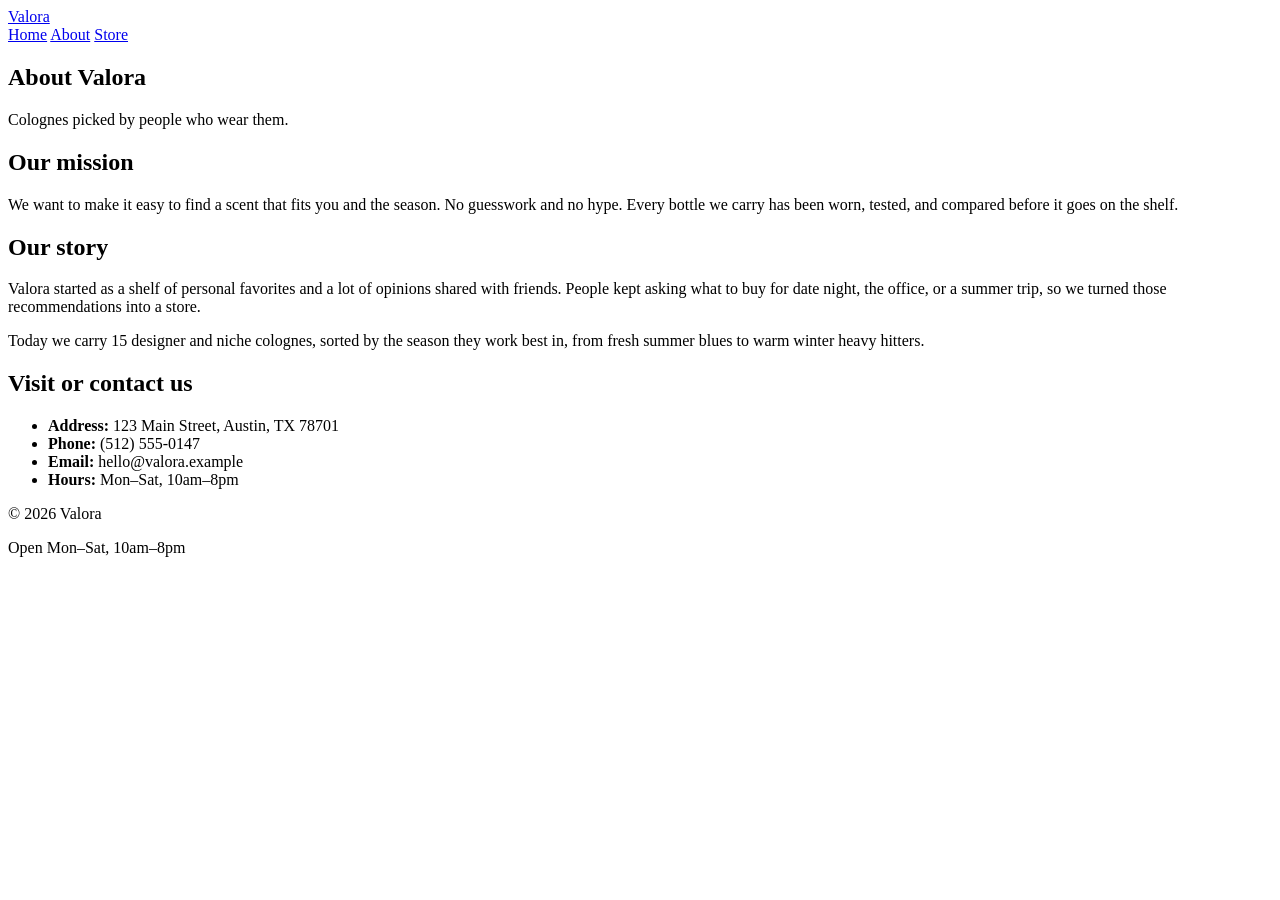
==== about.html @ 983aca22 "Did about index and stor page html" ====
<!doctype html>
<html lang="en">
  <head>
    <meta charset="UTF-8" />
    <meta name="viewport" content="width=device-width, initial-scale=1.0" />
    <title>Valora | About</title>
    <link rel="stylesheet" href="./src/styles/main.css" />
  </head>
  <body>
    <!-- Shared header -->
    <header class="site-header">
      <a href="./index.html" class="logo">Valora</a>
      <nav>
        <a href="./index.html">Home</a>
        <a href="./about.html">About</a>
        <a href="./store.html">Store</a>
      </nav>
    </header>

    <main>
      <!-- Page banner -->
      <section class="hero">
        <h1>About Valora</h1>
        <p>Colognes picked by people who wear them.</p>
      </section>

      <!-- Mission statement -->
      <section class="mission">
        <h2>Our mission</h2>
        <p>
          We want to make it easy to find a scent that fits you and the season.
          No guesswork and no hype. Every bottle we carry has been worn, tested,
          and compared before it goes on the shelf.
        </p>
      </section>

      <!-- Brand story -->
      <section class="story">
        <h2>Our story</h2>
        <p>
          Valora started as a shelf of personal favorites and a lot of opinions
          shared with friends. People kept asking what to buy for date night,
          the office, or a summer trip, so we turned those recommendations into
          a store.
        </p>
        <p>
          Today we carry 15 designer and niche colognes, sorted by the season
          they work best in, from fresh summer blues to warm winter heavy
          hitters.
        </p>
      </section>

      <!-- Contact & location -->
      <section class="contact">
        <h2>Visit or contact us</h2>
        <ul>
          <li><strong>Address:</strong> 123 Main Street, Austin, TX 78701</li>
          <li><strong>Phone:</strong> (512) 555-0147</li>
          <li><strong>Email:</strong> hello@valora.example</li>
          <li><strong>Hours:</strong> Mon–Sat, 10am–8pm</li>
        </ul>
      </section>
    </main>

    <!-- Shared footer -->
    <footer class="site-footer">
      <p>&copy; 2026 Valora</p>
      <p>Open Mon–Sat, 10am–8pm</p>
    </footer>
  </body>
</html>
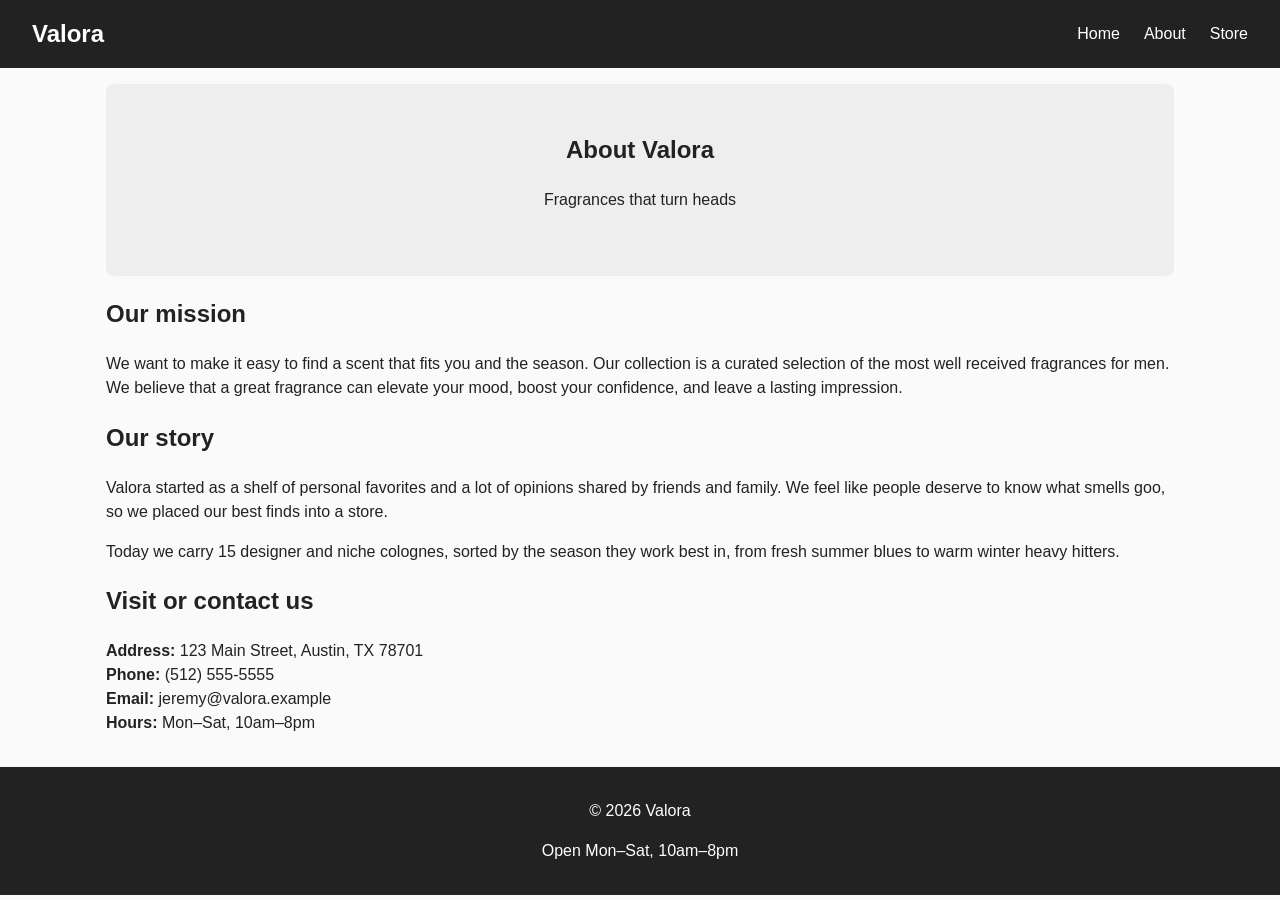
==== commit 280c313f: "edited about page" ====
--- a/about.html
+++ b/about.html
@@ -21,7 +21,7 @@
       <!-- Page banner -->
       <section class="hero">
         <h1>About Valora</h1>
-        <p>Colognes picked by people who wear them.</p>
+        <p>Fragrances that turn heads</p>
       </section>
 
       <!-- Mission statement -->
@@ -29,8 +29,9 @@
         <h2>Our mission</h2>
         <p>
           We want to make it easy to find a scent that fits you and the season.
-          No guesswork and no hype. Every bottle we carry has been worn, tested,
-          and compared before it goes on the shelf.
+          Our collection is a curated selection of the most well received
+          fragrances for men. We believe that a great fragrance can elevate your
+          mood, boost your confidence, and leave a lasting impression.
         </p>
       </section>
 
@@ -39,9 +40,8 @@
         <h2>Our story</h2>
         <p>
           Valora started as a shelf of personal favorites and a lot of opinions
-          shared with friends. People kept asking what to buy for date night,
-          the office, or a summer trip, so we turned those recommendations into
-          a store.
+          shared by friends and family. We feel like people deserve to know what
+          smells goo, so we placed our best finds into a store.
         </p>
         <p>
           Today we carry 15 designer and niche colognes, sorted by the season
@@ -55,8 +55,8 @@
         <h2>Visit or contact us</h2>
         <ul>
           <li><strong>Address:</strong> 123 Main Street, Austin, TX 78701</li>
-          <li><strong>Phone:</strong> (512) 555-0147</li>
-          <li><strong>Email:</strong> hello@valora.example</li>
+          <li><strong>Phone:</strong> (512) 555-5555</li>
+          <li><strong>Email:</strong> jeremy@valora.example</li>
           <li><strong>Hours:</strong> Mon–Sat, 10am–8pm</li>
         </ul>
       </section>
--- a/src/styles/main.css
+++ b/src/styles/main.css
@@ -0,0 +1,174 @@
+/* Base */
+* {
+  box-sizing: border-box;
+}
+
+body {
+  margin: 0;
+  font-family: Arial, Helvetica, sans-serif;
+  color: #222;
+  background: #fafafa;
+  line-height: 1.5;
+}
+
+main {
+  max-width: 1100px;
+  margin: 0 auto;
+  padding: 1rem;
+}
+
+a {
+  color: inherit;
+}
+
+/* Header */
+.site-header {
+  display: flex;
+  flex-wrap: wrap;
+  justify-content: space-between;
+  align-items: center;
+  gap: 1rem;
+  padding: 1rem 2rem;
+  background: #222;
+  color: #fff;
+}
+
+.logo {
+  font-size: 1.5rem;
+  font-weight: bold;
+  text-decoration: none;
+}
+
+.site-header nav {
+  display: flex;
+  gap: 1.5rem;
+}
+
+.site-header nav a {
+  text-decoration: none;
+}
+
+.site-header nav a:hover {
+  color: #d4a373;
+}
+
+/* Hero */
+.hero {
+  text-align: center;
+  padding: 3rem 1rem;
+  background: #eee;
+  border-radius: 8px;
+}
+
+.hero h1 {
+  margin-top: 0;
+}
+
+/* Buttons */
+.btn,
+.pagination button {
+  display: inline-block;
+  padding: 0.6rem 1.2rem;
+  border: none;
+  border-radius: 4px;
+  background: #222;
+  color: #fff;
+  font-size: 1rem;
+  text-decoration: none;
+  cursor: pointer;
+}
+
+.btn:hover,
+.pagination button:hover:not(:disabled) {
+  background: #d4a373;
+}
+
+.pagination button:disabled {
+  background: #ccc;
+  color: #777;
+  cursor: not-allowed;
+}
+
+/* Home page categories */
+.category-grid {
+  display: grid;
+  grid-template-columns: repeat(auto-fit, minmax(150px, 1fr));
+  gap: 1rem;
+}
+
+.category-card {
+  padding: 1.5rem;
+  text-align: center;
+  background: #fff;
+  border: 1px solid #ddd;
+  border-radius: 8px;
+  text-decoration: none;
+  font-weight: bold;
+}
+
+.category-card:hover {
+  border-color: #d4a373;
+}
+
+/* About page contact list */
+.contact ul {
+  list-style: none;
+  padding: 0;
+}
+
+/* Store product grid */
+.product-grid {
+  display: grid;
+  grid-template-columns: 1fr;
+  gap: 1rem;
+}
+
+@media (min-width: 600px) {
+  .product-grid {
+    grid-template-columns: repeat(2, 1fr);
+  }
+}
+
+@media (min-width: 900px) {
+  .product-grid {
+    grid-template-columns: repeat(3, 1fr);
+  }
+}
+
+.product-card {
+  padding: 1rem;
+  background: #fff;
+  border: 1px solid #ddd;
+  border-radius: 8px;
+}
+
+.product-card img {
+  width: 100%;
+  height: 220px;
+  object-fit: contain;
+}
+
+.category-badge {
+  display: inline-block;
+  padding: 0.2rem 0.6rem;
+  background: #eee;
+  border-radius: 999px;
+  font-size: 0.8rem;
+}
+
+/* Pagination */
+.pagination {
+  display: flex;
+  justify-content: center;
+  align-items: center;
+  gap: 1rem;
+  margin: 2rem 0;
+}
+
+/* Footer */
+.site-footer {
+  text-align: center;
+  padding: 1rem;
+  background: #222;
+  color: #fff;
+}
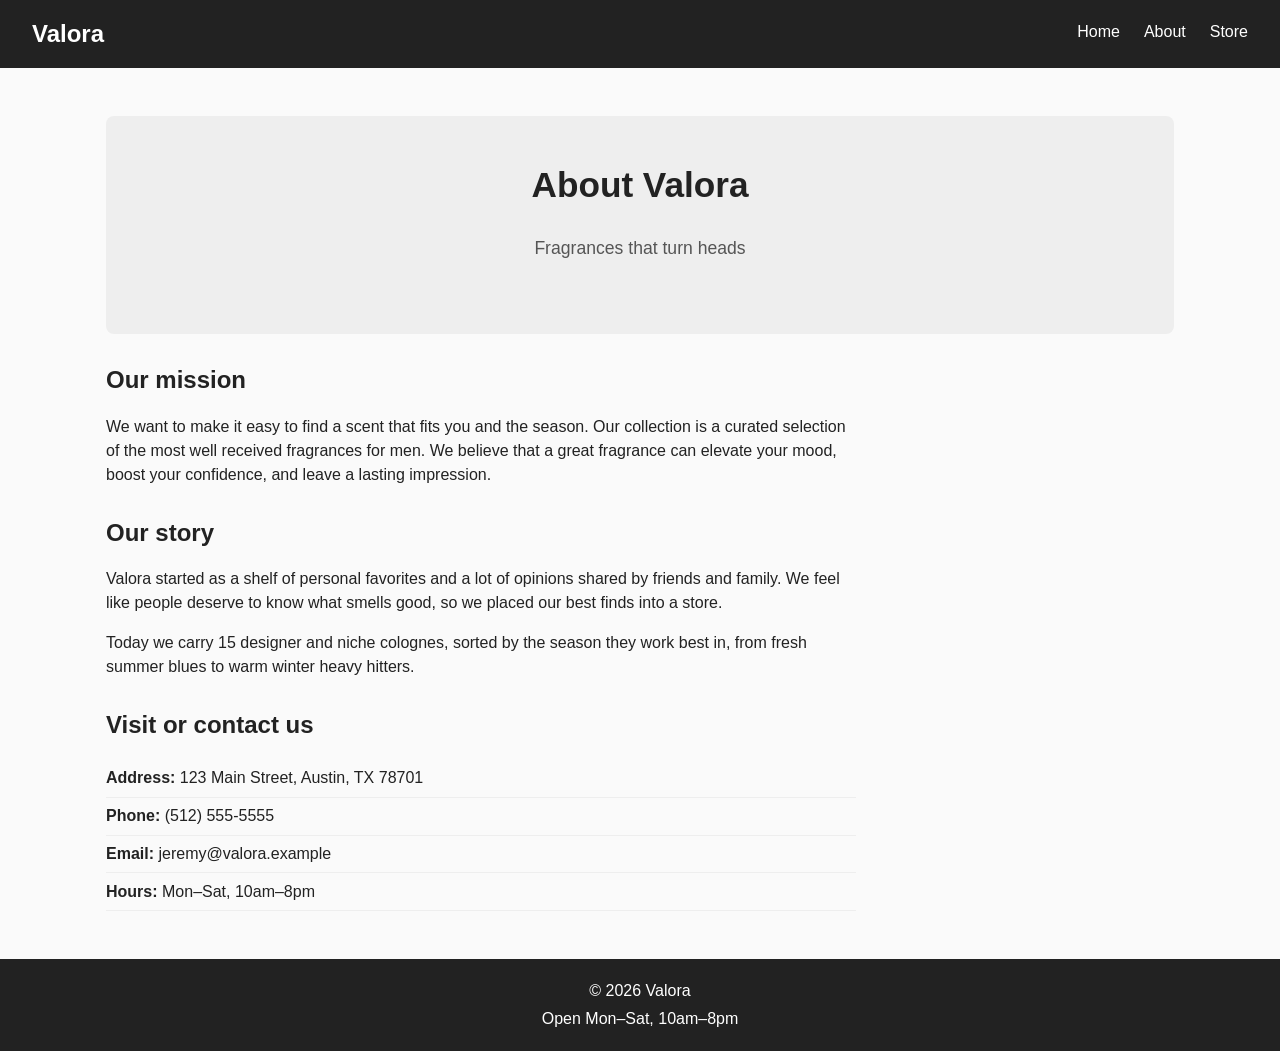
==== commit 3076ca22: "css" ====
--- a/about.html
+++ b/about.html
@@ -41,7 +41,7 @@
         <p>
           Valora started as a shelf of personal favorites and a lot of opinions
           shared by friends and family. We feel like people deserve to know what
-          smells goo, so we placed our best finds into a store.
+          smells good, so we placed our best finds into a store.
         </p>
         <p>
           Today we carry 15 designer and niche colognes, sorted by the season
--- a/src/styles/main.css
+++ b/src/styles/main.css
@@ -21,6 +21,26 @@
   color: inherit;
 }
 
+img {
+  max-width: 100%;
+}
+
+h1,
+h2,
+h3 {
+  line-height: 1.2;
+}
+
+main > section {
+  margin: 2rem 0;
+}
+
+a:focus-visible,
+button:focus-visible {
+  outline: 2px solid #d4a373;
+  outline-offset: 2px;
+}
+
 /* Header */
 .site-header {
   display: flex;
@@ -46,10 +66,13 @@
 
 .site-header nav a {
   text-decoration: none;
+  padding-bottom: 2px;
+  border-bottom: 2px solid transparent;
 }
 
 .site-header nav a:hover {
   color: #d4a373;
+  border-bottom-color: #d4a373;
 }
 
 /* Hero */
@@ -62,6 +85,13 @@
 
 .hero h1 {
   margin-top: 0;
+  font-size: 2.2rem;
+}
+
+.hero p {
+  margin-bottom: 1.5rem;
+  color: #555;
+  font-size: 1.1rem;
 }
 
 /* Buttons */
@@ -76,6 +106,7 @@
   font-size: 1rem;
   text-decoration: none;
   cursor: pointer;
+  transition: background 0.2s;
 }
 
 .btn:hover,
@@ -104,10 +135,21 @@
   border-radius: 8px;
   text-decoration: none;
   font-weight: bold;
+  transition:
+    border-color 0.2s,
+    transform 0.2s;
 }
 
 .category-card:hover {
   border-color: #d4a373;
+  transform: translateY(-2px);
+}
+
+/* About page sections */
+.mission,
+.story,
+.contact {
+  max-width: 750px;
 }
 
 /* About page contact list */
@@ -116,6 +158,11 @@
   padding: 0;
 }
 
+.contact li {
+  padding: 0.4rem 0;
+  border-bottom: 1px solid #eee;
+}
+
 /* Store product grid */
 .product-grid {
   display: grid;
@@ -136,10 +183,35 @@
 }
 
 .product-card {
+  display: flex;
+  flex-direction: column;
+  gap: 0.5rem;
   padding: 1rem;
   background: #fff;
   border: 1px solid #ddd;
   border-radius: 8px;
+  transition: box-shadow 0.2s;
+}
+
+.product-card:hover {
+  box-shadow: 0 4px 12px rgba(0, 0, 0, 0.1);
+}
+
+.product-card h3 {
+  margin: 0;
+  font-size: 1.1rem;
+}
+
+.product-card p {
+  margin: 0;
+  color: #555;
+  font-size: 0.95rem;
+}
+
+.product-card .price {
+  color: #222;
+  font-size: 1.1rem;
+  font-weight: bold;
 }
 
 .product-card img {
@@ -154,6 +226,7 @@
   background: #eee;
   border-radius: 999px;
   font-size: 0.8rem;
+  align-self: flex-start;
 }
 
 /* Pagination */
@@ -172,3 +245,23 @@
   background: #222;
   color: #fff;
 }
+
+.site-footer p {
+  margin: 0.25rem 0;
+}
+
+/* Small screens */
+@media (max-width: 600px) {
+  .site-header {
+    justify-content: center;
+    padding: 1rem;
+  }
+
+  .hero {
+    padding: 2rem 1rem;
+  }
+
+  .hero h1 {
+    font-size: 1.7rem;
+  }
+}
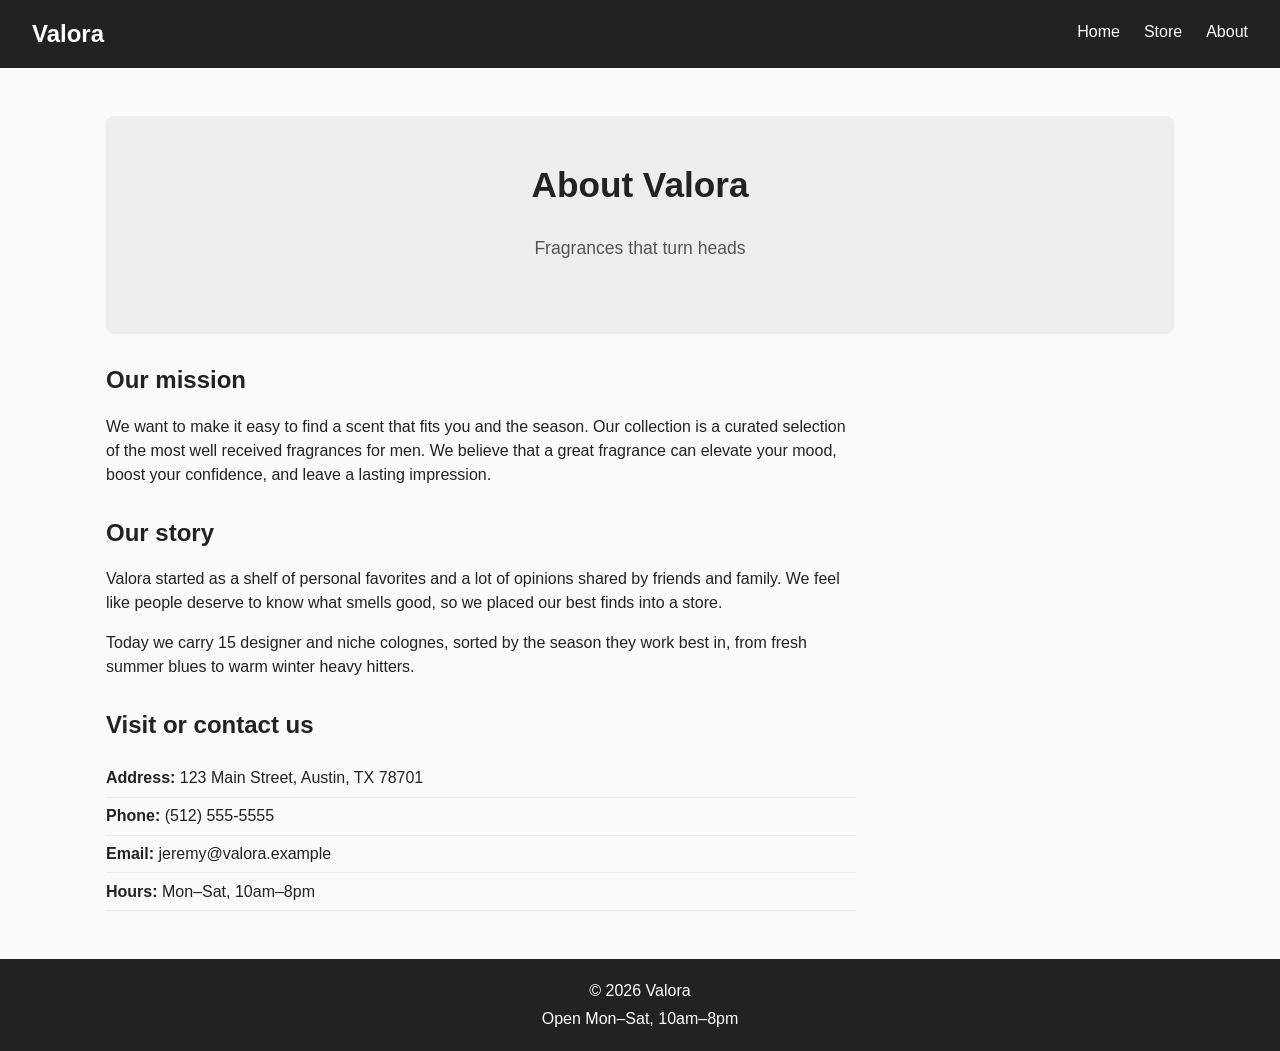
==== commit ff16ae7c: "Moved about to the right of store" ====
--- a/about.html
+++ b/about.html
@@ -12,8 +12,8 @@
       <a href="./index.html" class="logo">Valora</a>
       <nav>
         <a href="./index.html">Home</a>
+        <a href="./store.html">Store</a>
         <a href="./about.html">About</a>
-        <a href="./store.html">Store</a>
       </nav>
     </header>
 
